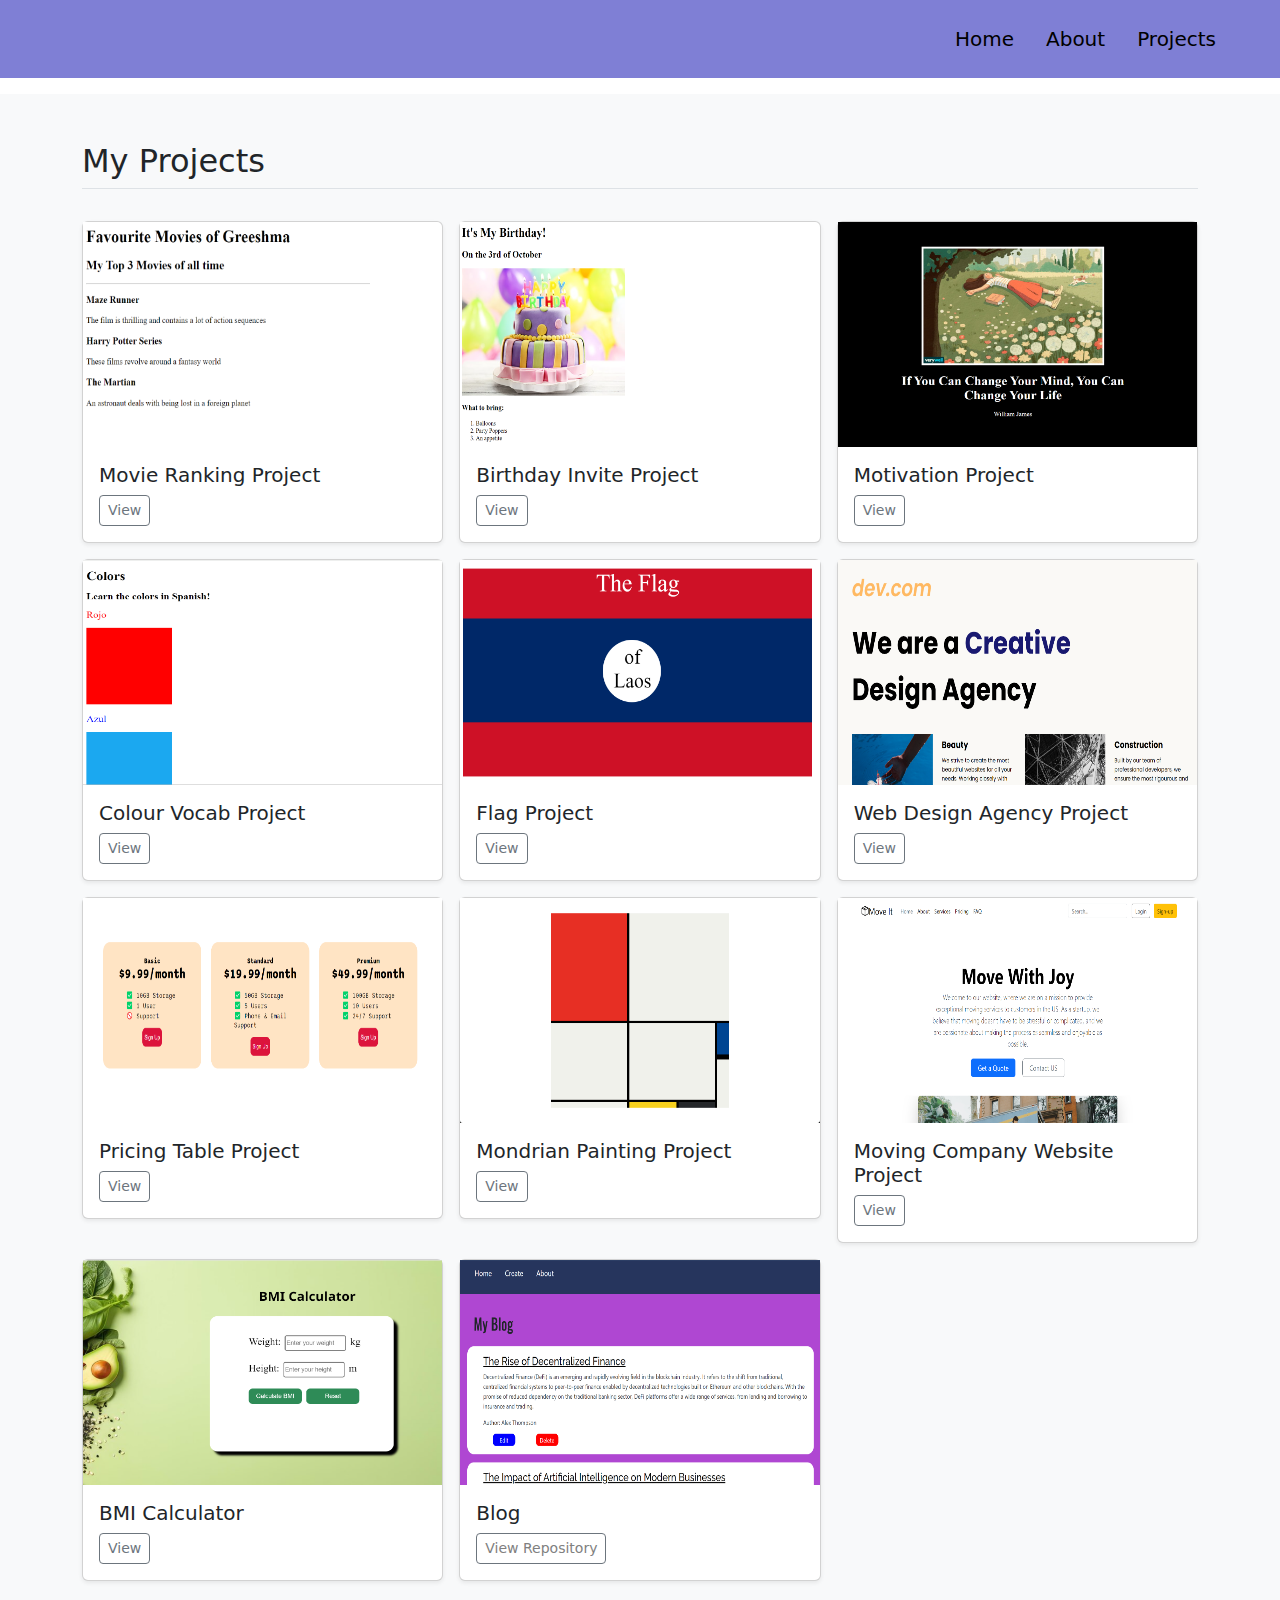
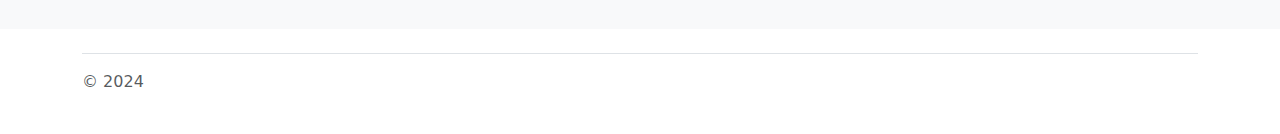
==== projects.html @ 73aece06 "Added new project" ====
<html>
    <head>
        <title>My Portfolio</title>
        <link href="https://cdn.jsdelivr.net/npm/bootstrap@5.3.3/dist/css/bootstrap.min.css" rel="stylesheet" integrity="sha384-QWTKZyjpPEjISv5WaRU9OFeRpok6YctnYmDr5pNlyT2bRjXh0JMhjY6hW+ALEwIH" crossorigin="anonymous">
        <link rel="stylesheet" href="./style_project.css">
        <link rel="preconnect" href="https://fonts.googleapis.com">
        <link rel="preconnect" href="https://fonts.gstatic.com" crossorigin>
        <link href="https://fonts.googleapis.com/css2?family=Playpen+Sans:wght@100..800&display=swap" rel="stylesheet">
    </head>
    <body>
      <div class="c">
        <header class="d-flex flex-wrap justify-content-center py-3 px-5 mb-3">
          <a href="/" class="d-flex align-items-center mb-3 mb-md-0 me-md-auto link-body-emphasis text-decoration-none"></a>
    
          <ul class="nav nav-pills">
            <li class="nav-item"><a href="./index.html" class="nav-link text-black" aria-current="page">Home</a></li>
            <li class="nav-item"><a href="#" class="nav-link text-black">About</a></li>
            <li class="nav-item"><a href="./projects.html" class="nav-link text-black">Projects</a></li>
          </ul>
          </header>
          </div>
          <div class="album py-5 bg-body-tertiary">
            <div class="container">
                <h2 class="pb-2 border-bottom">My Projects</h2>
              <div class="row row-cols-1 row-cols-sm-2 row-cols-md-3 g-3 pt-4">
                <div class="col">
                  <div class="card shadow-sm">
                    <img src="./assets/images/Movie.png" width="80%" height="225">
                    <div class="card-body">
                      <h5>Movie Ranking Project</h3>
                      <div class="d-flex justify-content-between align-items-center">
                        <div class="btn-group">
                          <button type="button" onclick="document.location='./public/movie-ranking.html'"  class="btn btn-sm btn-outline-secondary">View</button>
                        </div>
                      </div>
                    </div>
                  </div>
                </div>
                <div class="col">
                  <div class="card shadow-sm">
                    <img src="./assets/images/Bday.png" width="70%" height="225">
                    <div class="card-body">
                      <h5>Birthday Invite Project</h5>
                      <div class="d-flex justify-content-between align-items-center">
                        <div class="btn-group">
                          <button type="button"  onclick="document.location='./public/birthday-invite.html'"  class="btn btn-sm btn-outline-secondary">View</button>
                        </div>
                      </div>
                    </div>
                  </div>
                </div>
                <div class="col">
                  <div class="card shadow-sm">
                    <img src="./assets/images/Motivation.png" width="100%" height="225">
                    <div class="card-body">
                      <h5>Motivation Project</h5>
                      <div class="d-flex justify-content-between align-items-center">
                        <div class="btn-group">
                          <button type="button"  onclick="document.location='./public/motivation-meme.html'"   class="btn btn-sm btn-outline-secondary">View</button>
                        </div>
                      </div>
                    </div>
                  </div>
                </div>
                <div class="col">
                    <div class="card shadow-sm">
                      <img src="./assets/images/colour-vocab.png" width="100%" height="225">
                      <div class="card-body">
                        <h5>Colour Vocab Project</h5>
                        <div class="d-flex justify-content-between align-items-center">
                          <div class="btn-group">
                            <button type="button"  onclick="document.location='./public/colour-vocab.html'"   class="btn btn-sm btn-outline-secondary">View</button>
                          </div>
                        </div>
                      </div>
                    </div>
                  </div>
                <div class="col">
                  <div class="card shadow-sm">
                    <img src="./assets/images/Flag.png" width="100%" height="225">
                    <div class="card-body">
                      <h5>Flag Project</h5>
                      <div class="d-flex justify-content-between align-items-center">
                        <div class="btn-group">
                          <button type="button"  onclick="document.location='./public/flag.html'"   class="btn btn-sm btn-outline-secondary">View</button>
                        </div>
                      </div>
                    </div>
                  </div>
                </div>
                <div class="col">
                  <div class="card shadow-sm">
                    <img src="./assets/images/Web-design.png" width="100%" height="225">
                    <div class="card-body">
                      <h5>Web Design Agency Project</h5>
                      <div class="d-flex justify-content-between align-items-center">
                        <div class="btn-group">
                          <button type="button"  onclick="document.location='./public/webdesign_agency.html'"   class="btn btn-sm btn-outline-secondary">View</button>
                        </div>
                      </div>
                    </div>
                  </div>
                </div>
                <div class="col">
                  <div class="card shadow-sm">
                    <img src="./assets/images/pricing.png" width="100%" height="225">
                    <div class="card-body">
                      <h5>Pricing Table Project</h5>
                      <div class="d-flex justify-content-between align-items-center">
                        <div class="btn-group">
                          <button type="button"  onclick="document.location='./public/pricing-table.html'"   class="btn btn-sm btn-outline-secondary">View</button>
                        </div>
                      </div>
                    </div>
                  </div>
                </div>
        
                <div class="col">
                  <div class="card shadow-sm">
                    <img src="./assets/images/mondrian.png" width="100%" height="225">
                    <div class="card-body">
                      <h5>Mondrian Painting Project</h5>
                      <div class="d-flex justify-content-between align-items-center">
                        <div class="btn-group">
                          <button type="button"  onclick="document.location='./public/mondrian.html'"   class="btn btn-sm btn-outline-secondary">View</button>
                        </div>
                      </div>
                    </div>
                  </div>
                </div>
                <div class="col">
                  <div class="card shadow-sm">
                    <img src="./assets/images/moving-company.png" width="100%" height="225">
                    <div class="card-body">
                      <h5>Moving Company Website Project</h5>
                      <div class="d-flex justify-content-between align-items-center">
                        <div class="btn-group">
                          <button type="button"  onclick="document.location='./public/moving-company.html'"   class="btn btn-sm btn-outline-secondary">View</button>
                        </div>
                      </div>
                    </div>
                  </div>
                </div>
                <div class="col">
                  <div class="card shadow-sm">
                    <img src="./assets/images/bmi.png" width="100%" height="225">
                    <div class="card-body">
                      <h5>BMI Calculator</h5>
                      <div class="d-flex justify-content-between align-items-center">
                        <div class="btn-group">
                          <button type="button"  onclick="document.location='./public/bmi_html.html'"  class="btn btn-sm btn-outline-secondary">View</button>
                        </div>
                      </div>
                    </div>
                  </div>
                </div>

                <div class="col">
                  <div class="card shadow-sm">
                    <img src="./assets/images/Blog.png" width="100%" height="225">
                    <div class="card-body">
                      <h5>Blog</h5>
                      <div class="d-flex justify-content-between align-items-center">
                        <div class="btn-group">
                          <button type="button"  class="btn btn-sm btn-outline-secondary"><a href="https://github.com/greeshma127/Blog">View Repository</a></button>
                        </div>
                      </div>
                    </div>
                  </div>
                </div>
              </div>
            </div>
          </div>
    
          <div class="container">
            <footer class="d-flex flex-wrap justify-content-between align-items-center py-3 my-4 border-top">
              <div class="col-md-4 d-flex align-items-center">
                <span class="mb-3 mb-md-0 text-body-secondary">© 2024</span>
              </div>
            </footer>
          </div>
          <script src="https://cdn.jsdelivr.net/npm/bootstrap@5.3.3/dist/js/bootstrap.bundle.min.js" integrity="sha384-YvpcrYf0tY3lHB60NNkmXc5s9fDVZLESaAA55NDzOxhy9GkcIdslK1eN7N6jIeHz" crossorigin="anonymous"></script>
          </body>
          </html>
---- style_project.css ----
.c{
    background: #7F7FD5;
    font-size: 20px;
}

body ~ .c{
    background-color: linear-gradient(#7F7FD5,#86A8E7,#91EAE4,white);
}

button a{
    text-decoration: none;
    color: grey;
}
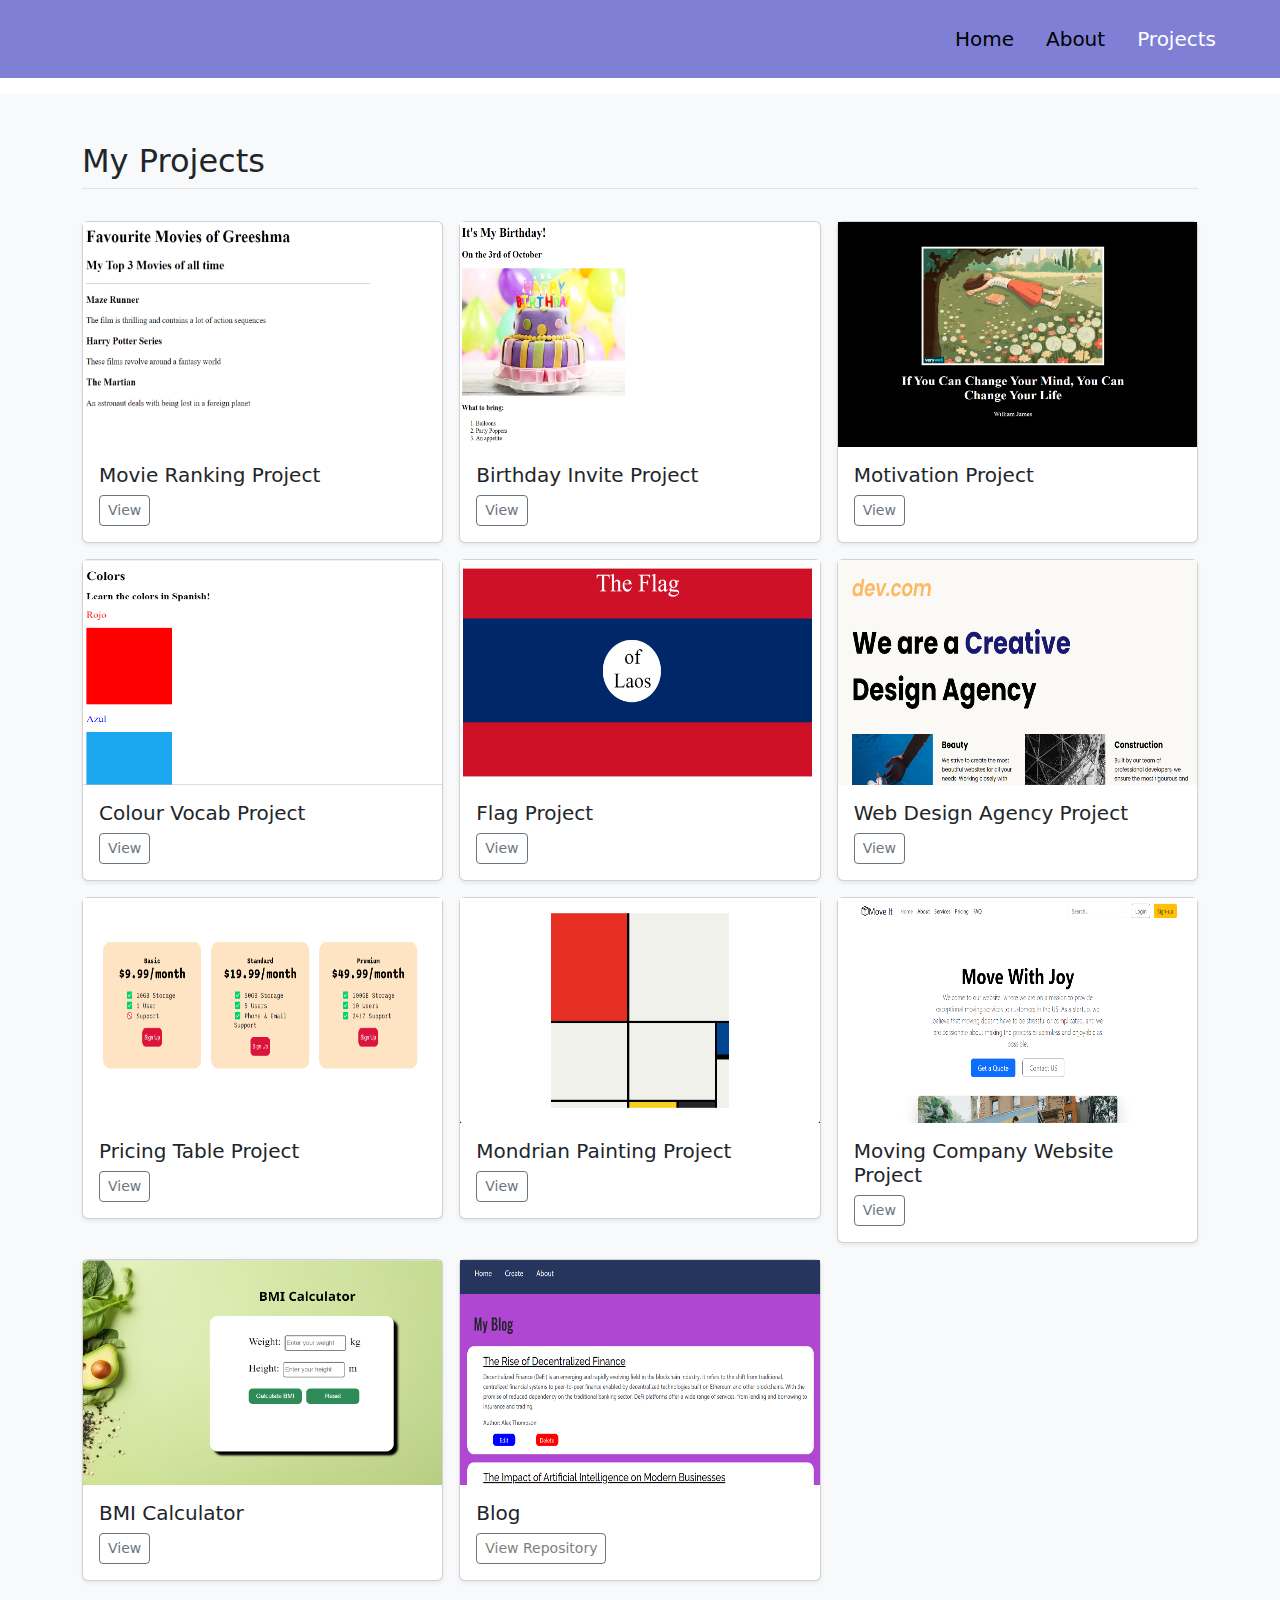
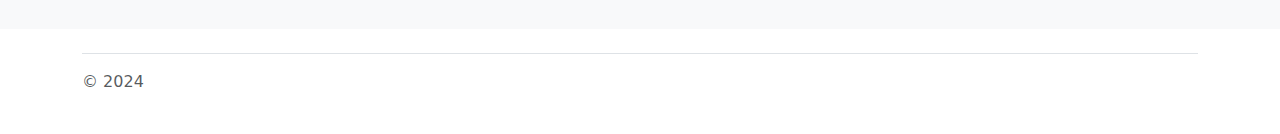
==== commit 925437cb: "Responsive changes" ====
--- a/projects.html
+++ b/projects.html
@@ -6,6 +6,7 @@
         <link rel="preconnect" href="https://fonts.googleapis.com">
         <link rel="preconnect" href="https://fonts.gstatic.com" crossorigin>
         <link href="https://fonts.googleapis.com/css2?family=Playpen+Sans:wght@100..800&display=swap" rel="stylesheet">
+        <meta name="viewport" content="width=device-width, initial-scale=1.0">
     </head>
     <body>
       <div class="c">
@@ -15,7 +16,7 @@
           <ul class="nav nav-pills">
             <li class="nav-item"><a href="./index.html" class="nav-link text-black" aria-current="page">Home</a></li>
             <li class="nav-item"><a href="#" class="nav-link text-black">About</a></li>
-            <li class="nav-item"><a href="./projects.html" class="nav-link text-black">Projects</a></li>
+            <li class="nav-item"><a href="./projects.html" class="nav-link text-white">Projects</a></li>
           </ul>
           </header>
           </div>
--- a/style_project.css
+++ b/style_project.css
@@ -1,10 +1,6 @@
 .c{
     background: #7F7FD5;
     font-size: 20px;
-}
-
-body ~ .c{
-    background-color: linear-gradient(#7F7FD5,#86A8E7,#91EAE4,white);
 }
 
 button a{
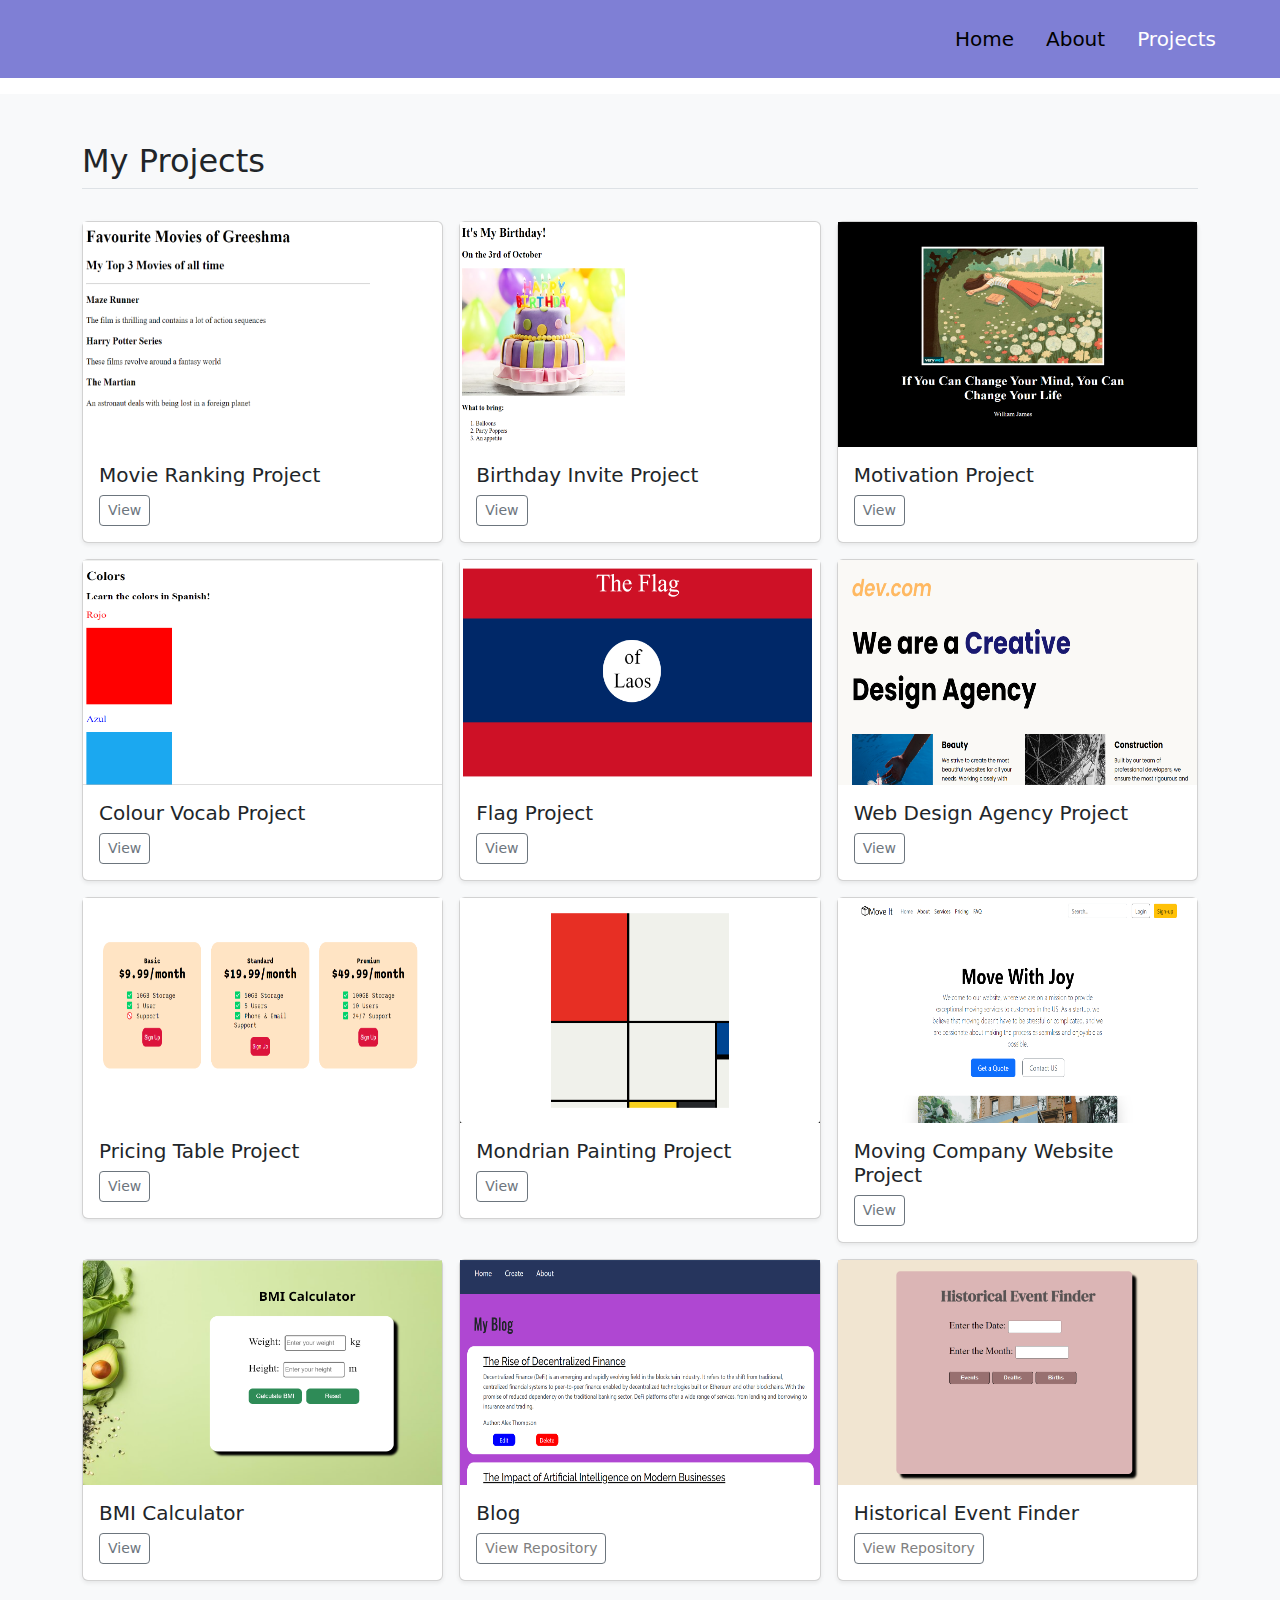
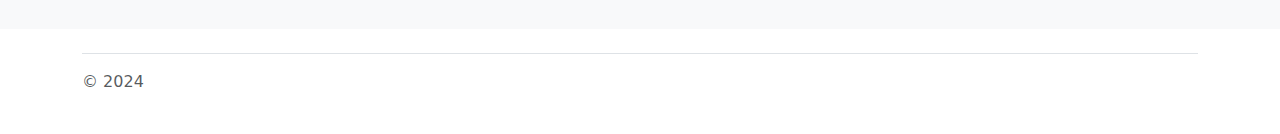
==== commit b42e051e: "Event Finder" ====
--- a/projects.html
+++ b/projects.html
@@ -169,6 +169,20 @@
                     </div>
                   </div>
                 </div>
+
+                <div class="col">
+                  <div class="card shadow-sm">
+                    <img src="./assets/images/hef.png" width="100%" height="225">
+                    <div class="card-body">
+                      <h5>Historical Event Finder</h5>
+                      <div class="d-flex justify-content-between align-items-center">
+                        <div class="btn-group">
+                          <button type="button"  class="btn btn-sm btn-outline-secondary"><a href="https://github.com/greeshma127/Historical-Event-Finder">View Repository</a></button>
+                        </div>
+                      </div>
+                    </div>
+                  </div>
+                </div>
               </div>
             </div>
           </div>
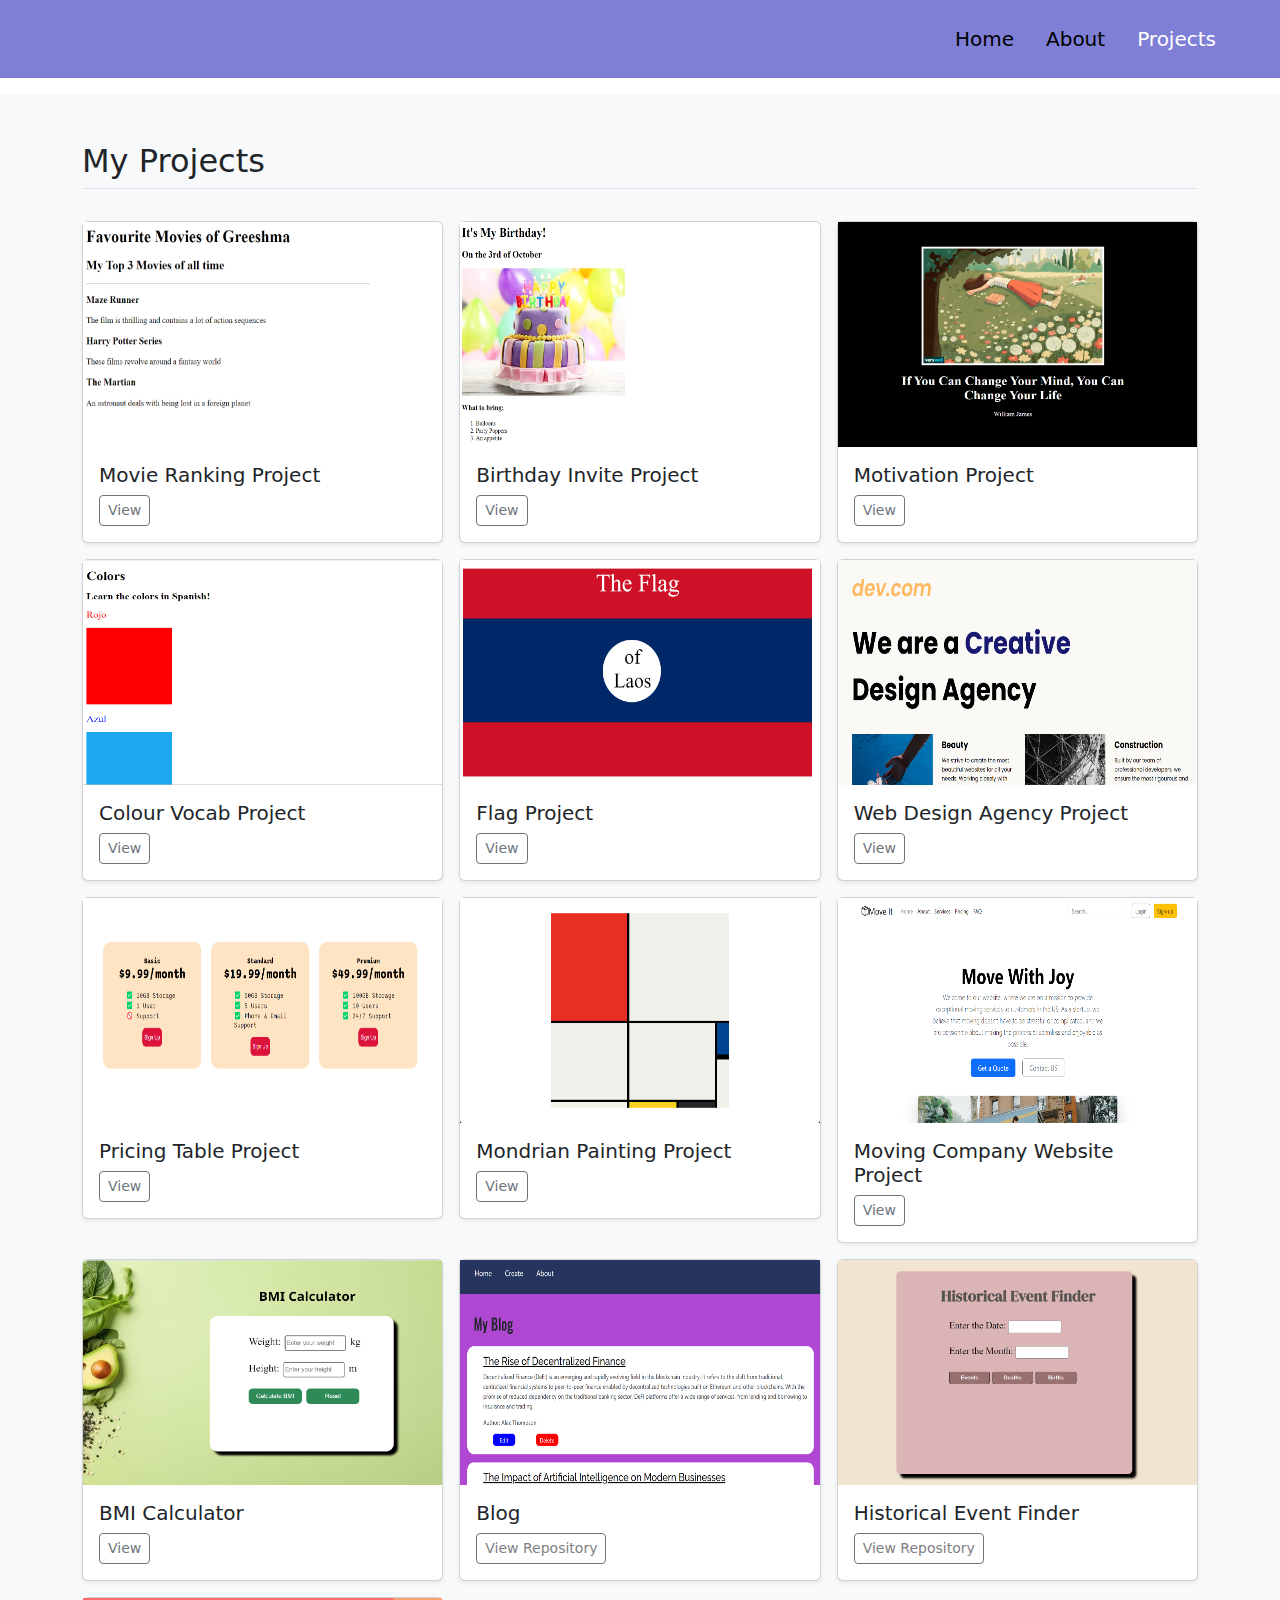
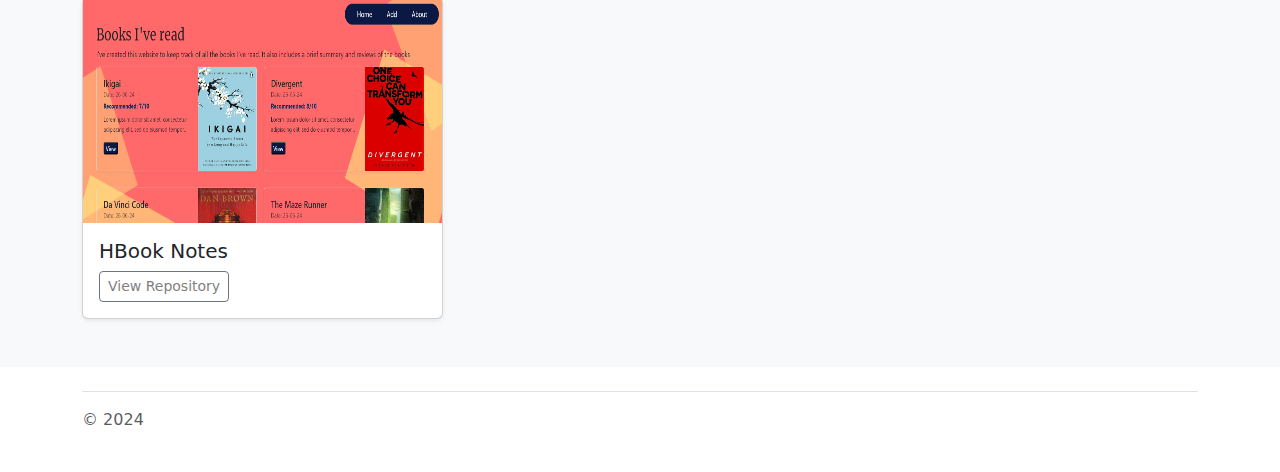
==== commit 30838aa6: "Book Notes Project" ====
--- a/projects.html
+++ b/projects.html
@@ -183,6 +183,20 @@
                     </div>
                   </div>
                 </div>
+
+                <div class="col">
+                  <div class="card shadow-sm">
+                    <img src="./assets/images/booknotes.png" width="100%" height="225">
+                    <div class="card-body">
+                      <h5>HBook Notes</h5>
+                      <div class="d-flex justify-content-between align-items-center">
+                        <div class="btn-group">
+                          <button type="button"  class="btn btn-sm btn-outline-secondary"><a href="https://github.com/greeshma127/Book-Notes">View Repository</a></button>
+                        </div>
+                      </div>
+                    </div>
+                  </div>
+                </div>
               </div>
             </div>
           </div>
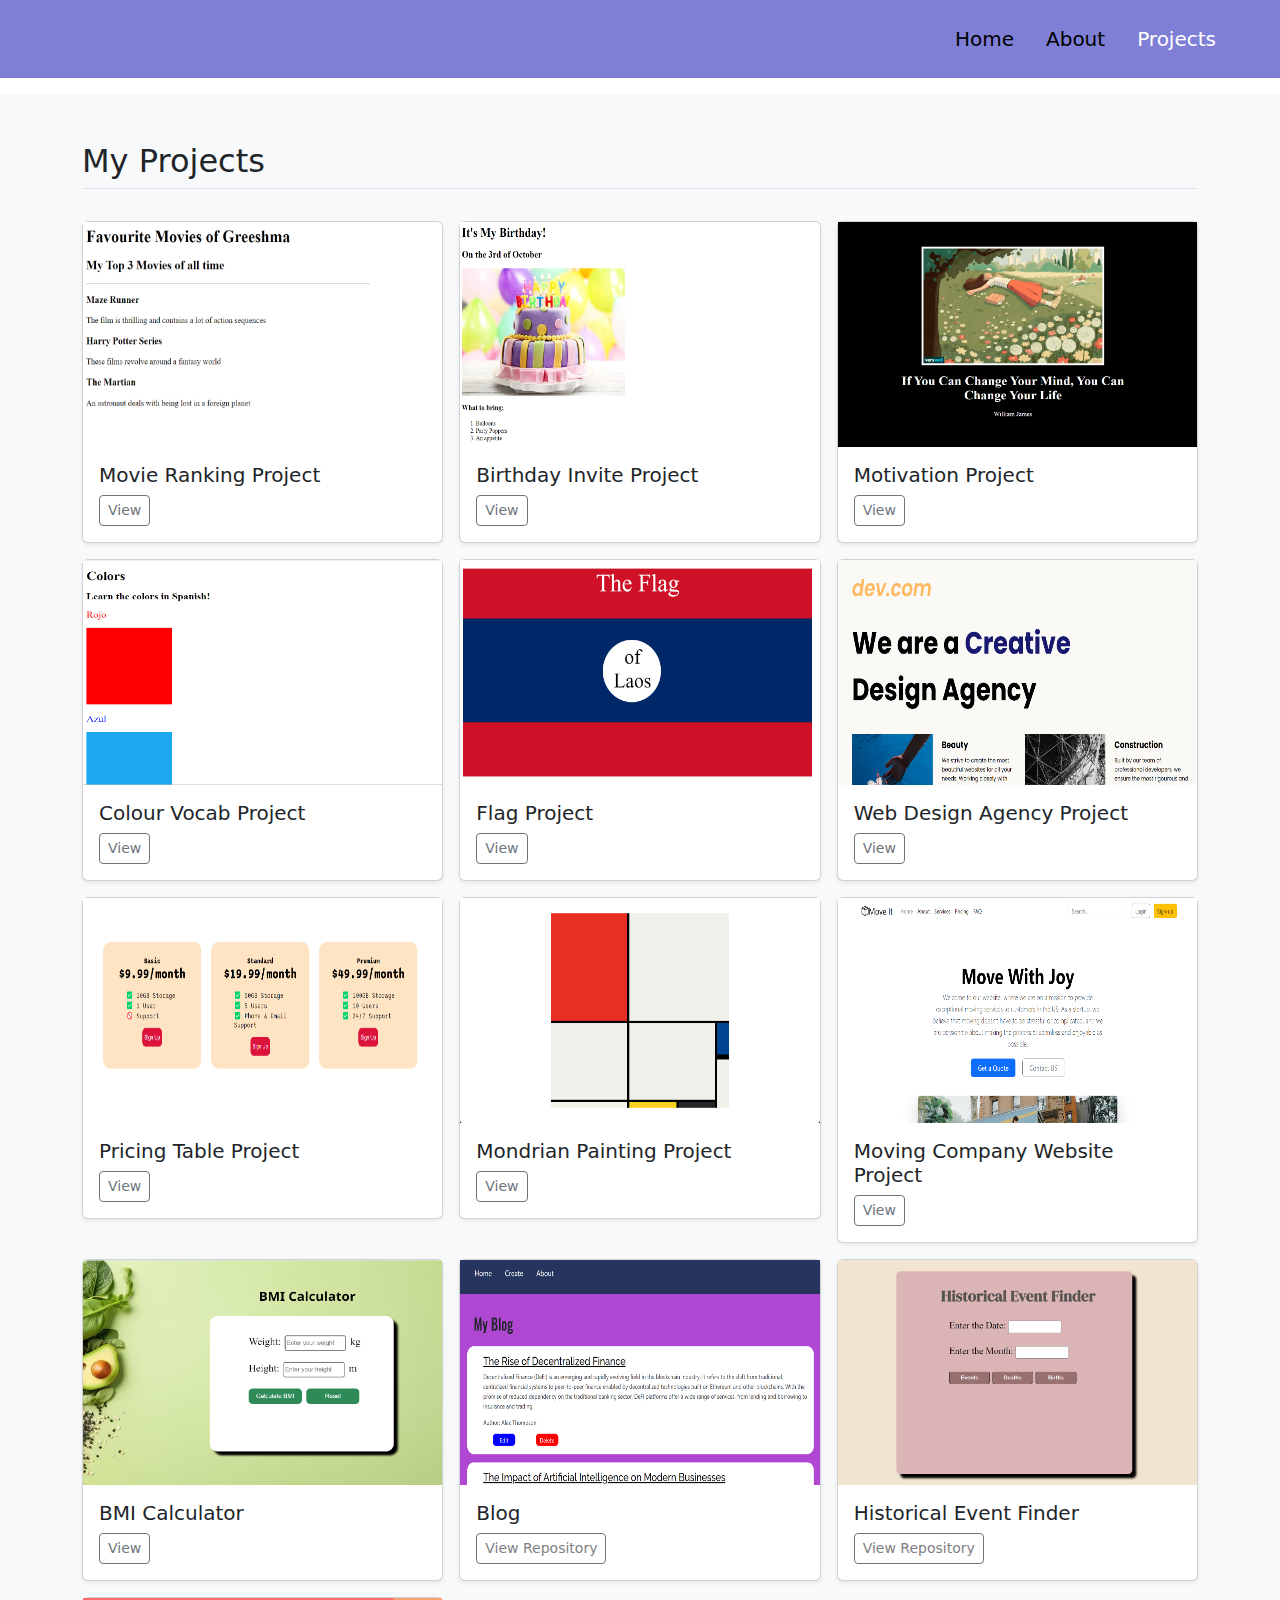
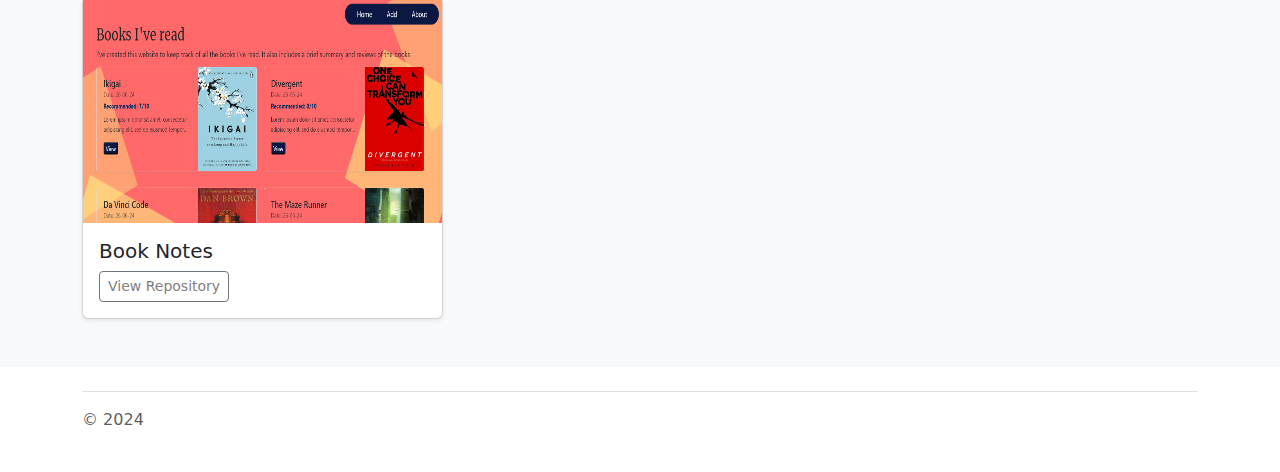
==== commit 300ca32f: "Update projects.html" ====
--- a/projects.html
+++ b/projects.html
@@ -1,6 +1,6 @@
 <html>
     <head>
-        <title>My Portfolio</title>
+        <title>Projects</title>
         <link href="https://cdn.jsdelivr.net/npm/bootstrap@5.3.3/dist/css/bootstrap.min.css" rel="stylesheet" integrity="sha384-QWTKZyjpPEjISv5WaRU9OFeRpok6YctnYmDr5pNlyT2bRjXh0JMhjY6hW+ALEwIH" crossorigin="anonymous">
         <link rel="stylesheet" href="./style_project.css">
         <link rel="preconnect" href="https://fonts.googleapis.com">
@@ -188,7 +188,7 @@
                   <div class="card shadow-sm">
                     <img src="./assets/images/booknotes.png" width="100%" height="225">
                     <div class="card-body">
-                      <h5>HBook Notes</h5>
+                      <h5>Book Notes</h5>
                       <div class="d-flex justify-content-between align-items-center">
                         <div class="btn-group">
                           <button type="button"  class="btn btn-sm btn-outline-secondary"><a href="https://github.com/greeshma127/Book-Notes">View Repository</a></button>
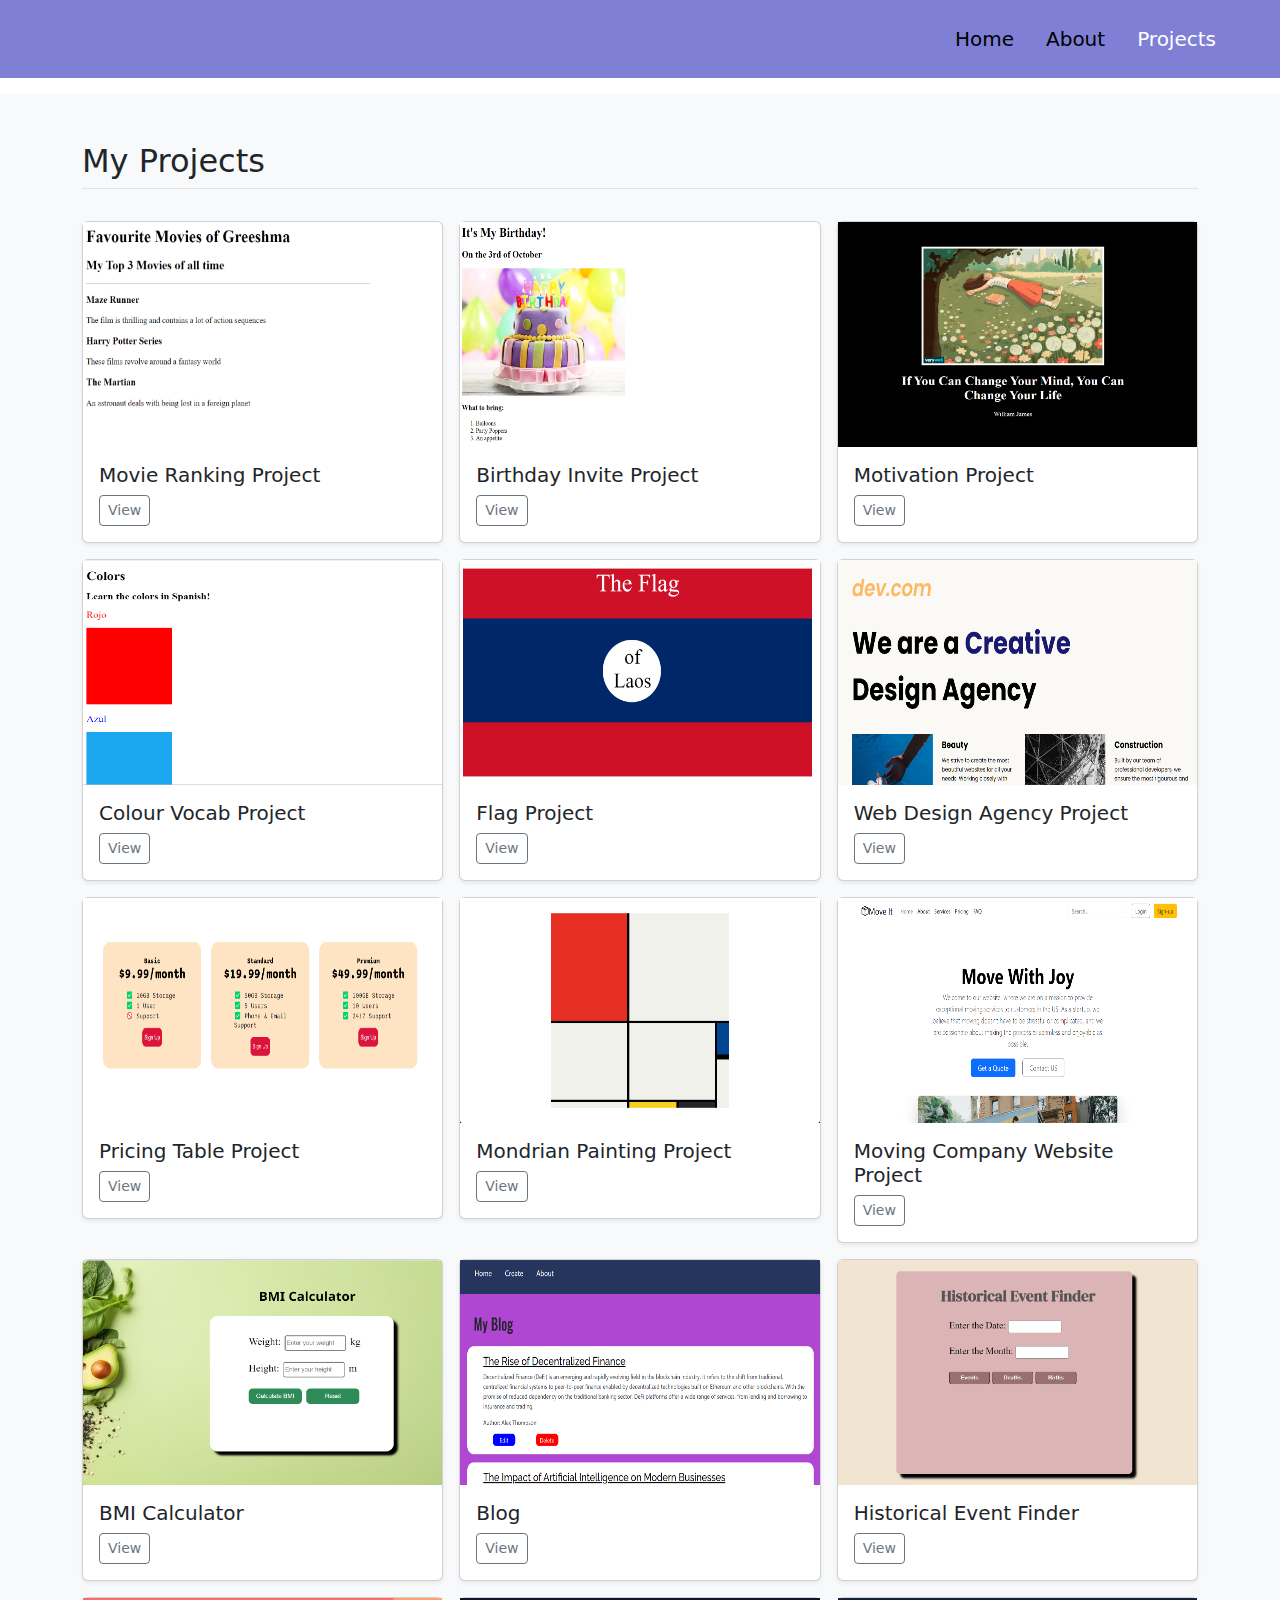
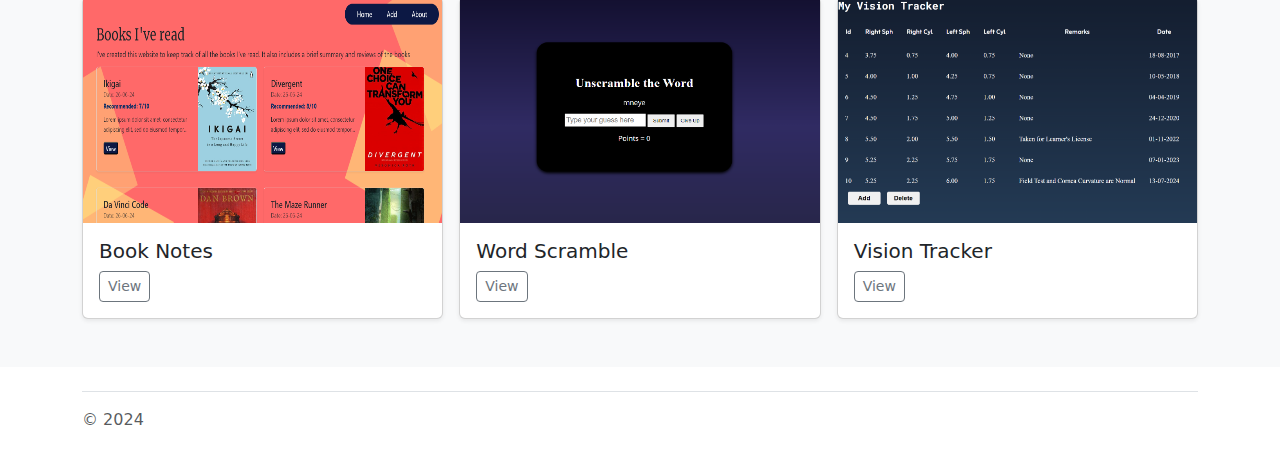
==== commit 844008bf: "Updated portfolio" ====
--- a/projects.html
+++ b/projects.html
@@ -1,213 +1,41 @@
-<html>
-    <head>
-        <title>Projects</title>
-        <link href="https://cdn.jsdelivr.net/npm/bootstrap@5.3.3/dist/css/bootstrap.min.css" rel="stylesheet" integrity="sha384-QWTKZyjpPEjISv5WaRU9OFeRpok6YctnYmDr5pNlyT2bRjXh0JMhjY6hW+ALEwIH" crossorigin="anonymous">
-        <link rel="stylesheet" href="./style_project.css">
-        <link rel="preconnect" href="https://fonts.googleapis.com">
-        <link rel="preconnect" href="https://fonts.gstatic.com" crossorigin>
-        <link href="https://fonts.googleapis.com/css2?family=Playpen+Sans:wght@100..800&display=swap" rel="stylesheet">
-        <meta name="viewport" content="width=device-width, initial-scale=1.0">
-    </head>
-    <body>
-      <div class="c">
-        <header class="d-flex flex-wrap justify-content-center py-3 px-5 mb-3">
-          <a href="/" class="d-flex align-items-center mb-3 mb-md-0 me-md-auto link-body-emphasis text-decoration-none"></a>
-    
-          <ul class="nav nav-pills">
-            <li class="nav-item"><a href="./index.html" class="nav-link text-black" aria-current="page">Home</a></li>
-            <li class="nav-item"><a href="#" class="nav-link text-black">About</a></li>
-            <li class="nav-item"><a href="./projects.html" class="nav-link text-white">Projects</a></li>
-          </ul>
-          </header>
-          </div>
-          <div class="album py-5 bg-body-tertiary">
-            <div class="container">
-                <h2 class="pb-2 border-bottom">My Projects</h2>
-              <div class="row row-cols-1 row-cols-sm-2 row-cols-md-3 g-3 pt-4">
-                <div class="col">
-                  <div class="card shadow-sm">
-                    <img src="./assets/images/Movie.png" width="80%" height="225">
-                    <div class="card-body">
-                      <h5>Movie Ranking Project</h3>
-                      <div class="d-flex justify-content-between align-items-center">
-                        <div class="btn-group">
-                          <button type="button" onclick="document.location='./public/movie-ranking.html'"  class="btn btn-sm btn-outline-secondary">View</button>
-                        </div>
-                      </div>
-                    </div>
-                  </div>
-                </div>
-                <div class="col">
-                  <div class="card shadow-sm">
-                    <img src="./assets/images/Bday.png" width="70%" height="225">
-                    <div class="card-body">
-                      <h5>Birthday Invite Project</h5>
-                      <div class="d-flex justify-content-between align-items-center">
-                        <div class="btn-group">
-                          <button type="button"  onclick="document.location='./public/birthday-invite.html'"  class="btn btn-sm btn-outline-secondary">View</button>
-                        </div>
-                      </div>
-                    </div>
-                  </div>
-                </div>
-                <div class="col">
-                  <div class="card shadow-sm">
-                    <img src="./assets/images/Motivation.png" width="100%" height="225">
-                    <div class="card-body">
-                      <h5>Motivation Project</h5>
-                      <div class="d-flex justify-content-between align-items-center">
-                        <div class="btn-group">
-                          <button type="button"  onclick="document.location='./public/motivation-meme.html'"   class="btn btn-sm btn-outline-secondary">View</button>
-                        </div>
-                      </div>
-                    </div>
-                  </div>
-                </div>
-                <div class="col">
-                    <div class="card shadow-sm">
-                      <img src="./assets/images/colour-vocab.png" width="100%" height="225">
-                      <div class="card-body">
-                        <h5>Colour Vocab Project</h5>
-                        <div class="d-flex justify-content-between align-items-center">
-                          <div class="btn-group">
-                            <button type="button"  onclick="document.location='./public/colour-vocab.html'"   class="btn btn-sm btn-outline-secondary">View</button>
-                          </div>
-                        </div>
-                      </div>
-                    </div>
-                  </div>
-                <div class="col">
-                  <div class="card shadow-sm">
-                    <img src="./assets/images/Flag.png" width="100%" height="225">
-                    <div class="card-body">
-                      <h5>Flag Project</h5>
-                      <div class="d-flex justify-content-between align-items-center">
-                        <div class="btn-group">
-                          <button type="button"  onclick="document.location='./public/flag.html'"   class="btn btn-sm btn-outline-secondary">View</button>
-                        </div>
-                      </div>
-                    </div>
-                  </div>
-                </div>
-                <div class="col">
-                  <div class="card shadow-sm">
-                    <img src="./assets/images/Web-design.png" width="100%" height="225">
-                    <div class="card-body">
-                      <h5>Web Design Agency Project</h5>
-                      <div class="d-flex justify-content-between align-items-center">
-                        <div class="btn-group">
-                          <button type="button"  onclick="document.location='./public/webdesign_agency.html'"   class="btn btn-sm btn-outline-secondary">View</button>
-                        </div>
-                      </div>
-                    </div>
-                  </div>
-                </div>
-                <div class="col">
-                  <div class="card shadow-sm">
-                    <img src="./assets/images/pricing.png" width="100%" height="225">
-                    <div class="card-body">
-                      <h5>Pricing Table Project</h5>
-                      <div class="d-flex justify-content-between align-items-center">
-                        <div class="btn-group">
-                          <button type="button"  onclick="document.location='./public/pricing-table.html'"   class="btn btn-sm btn-outline-secondary">View</button>
-                        </div>
-                      </div>
-                    </div>
-                  </div>
-                </div>
-        
-                <div class="col">
-                  <div class="card shadow-sm">
-                    <img src="./assets/images/mondrian.png" width="100%" height="225">
-                    <div class="card-body">
-                      <h5>Mondrian Painting Project</h5>
-                      <div class="d-flex justify-content-between align-items-center">
-                        <div class="btn-group">
-                          <button type="button"  onclick="document.location='./public/mondrian.html'"   class="btn btn-sm btn-outline-secondary">View</button>
-                        </div>
-                      </div>
-                    </div>
-                  </div>
-                </div>
-                <div class="col">
-                  <div class="card shadow-sm">
-                    <img src="./assets/images/moving-company.png" width="100%" height="225">
-                    <div class="card-body">
-                      <h5>Moving Company Website Project</h5>
-                      <div class="d-flex justify-content-between align-items-center">
-                        <div class="btn-group">
-                          <button type="button"  onclick="document.location='./public/moving-company.html'"   class="btn btn-sm btn-outline-secondary">View</button>
-                        </div>
-                      </div>
-                    </div>
-                  </div>
-                </div>
-                <div class="col">
-                  <div class="card shadow-sm">
-                    <img src="./assets/images/bmi.png" width="100%" height="225">
-                    <div class="card-body">
-                      <h5>BMI Calculator</h5>
-                      <div class="d-flex justify-content-between align-items-center">
-                        <div class="btn-group">
-                          <button type="button"  onclick="document.location='./public/bmi_html.html'"  class="btn btn-sm btn-outline-secondary">View</button>
-                        </div>
-                      </div>
-                    </div>
-                  </div>
-                </div>
+<!DOCTYPE html>
+<html lang="en">
+<head>
+  <meta charset="UTF-8">
+  <meta name="viewport" content="width=device-width, initial-scale=1.0">
+  <title>Projects</title>
+  <link href="https://cdn.jsdelivr.net/npm/bootstrap@5.3.3/dist/css/bootstrap.min.css" rel="stylesheet">
+  <link rel="stylesheet" href="./style_project.css">
+  <script defer src="./script.js"></script> 
+</head>
+<body>
+  <div class="c">
+    <header class="d-flex flex-wrap justify-content-center py-3 px-5 mb-3">
+      <a href="/" class="d-flex align-items-center mb-3 mb-md-0 me-md-auto link-body-emphasis text-decoration-none"></a>
+      <ul class="nav nav-pills">
+        <li class="nav-item"><a href="./index.html" class="nav-link text-black" aria-current="page">Home</a></li>
+        <li class="nav-item"><a href="#" class="nav-link text-black">About</a></li>
+        <li class="nav-item"><a href="./projects.html" class="nav-link text-white">Projects</a></li>
+      </ul>
+    </header>
+  </div>
 
-                <div class="col">
-                  <div class="card shadow-sm">
-                    <img src="./assets/images/Blog.png" width="100%" height="225">
-                    <div class="card-body">
-                      <h5>Blog</h5>
-                      <div class="d-flex justify-content-between align-items-center">
-                        <div class="btn-group">
-                          <button type="button"  class="btn btn-sm btn-outline-secondary"><a href="https://github.com/greeshma127/Blog">View Repository</a></button>
-                        </div>
-                      </div>
-                    </div>
-                  </div>
-                </div>
+  <div class="album py-5 bg-body-tertiary">
+    <div class="container">
+      <h2 class="pb-2 border-bottom">My Projects</h2>
+      <div class="row row-cols-1 row-cols-sm-2 row-cols-md-3 g-3 pt-4" id="projects-container">
+      </div>
+    </div>
+  </div>
 
-                <div class="col">
-                  <div class="card shadow-sm">
-                    <img src="./assets/images/hef.png" width="100%" height="225">
-                    <div class="card-body">
-                      <h5>Historical Event Finder</h5>
-                      <div class="d-flex justify-content-between align-items-center">
-                        <div class="btn-group">
-                          <button type="button"  class="btn btn-sm btn-outline-secondary"><a href="https://github.com/greeshma127/Historical-Event-Finder">View Repository</a></button>
-                        </div>
-                      </div>
-                    </div>
-                  </div>
-                </div>
+  <div class="container">
+    <footer class="d-flex flex-wrap justify-content-between align-items-center py-3 my-4 border-top">
+      <div class="col-md-4 d-flex align-items-center">
+        <span class="mb-3 mb-md-0 text-body-secondary">© 2024</span>
+      </div>
+    </footer>
+  </div>
 
-                <div class="col">
-                  <div class="card shadow-sm">
-                    <img src="./assets/images/booknotes.png" width="100%" height="225">
-                    <div class="card-body">
-                      <h5>Book Notes</h5>
-                      <div class="d-flex justify-content-between align-items-center">
-                        <div class="btn-group">
-                          <button type="button"  class="btn btn-sm btn-outline-secondary"><a href="https://github.com/greeshma127/Book-Notes">View Repository</a></button>
-                        </div>
-                      </div>
-                    </div>
-                  </div>
-                </div>
-              </div>
-            </div>
-          </div>
-    
-          <div class="container">
-            <footer class="d-flex flex-wrap justify-content-between align-items-center py-3 my-4 border-top">
-              <div class="col-md-4 d-flex align-items-center">
-                <span class="mb-3 mb-md-0 text-body-secondary">© 2024</span>
-              </div>
-            </footer>
-          </div>
-          <script src="https://cdn.jsdelivr.net/npm/bootstrap@5.3.3/dist/js/bootstrap.bundle.min.js" integrity="sha384-YvpcrYf0tY3lHB60NNkmXc5s9fDVZLESaAA55NDzOxhy9GkcIdslK1eN7N6jIeHz" crossorigin="anonymous"></script>
-          </body>
-          </html>+  <script src="https://cdn.jsdelivr.net/npm/bootstrap@5.3.3/dist/js/bootstrap.bundle.min.js"></script>
+</body>
+</html>
